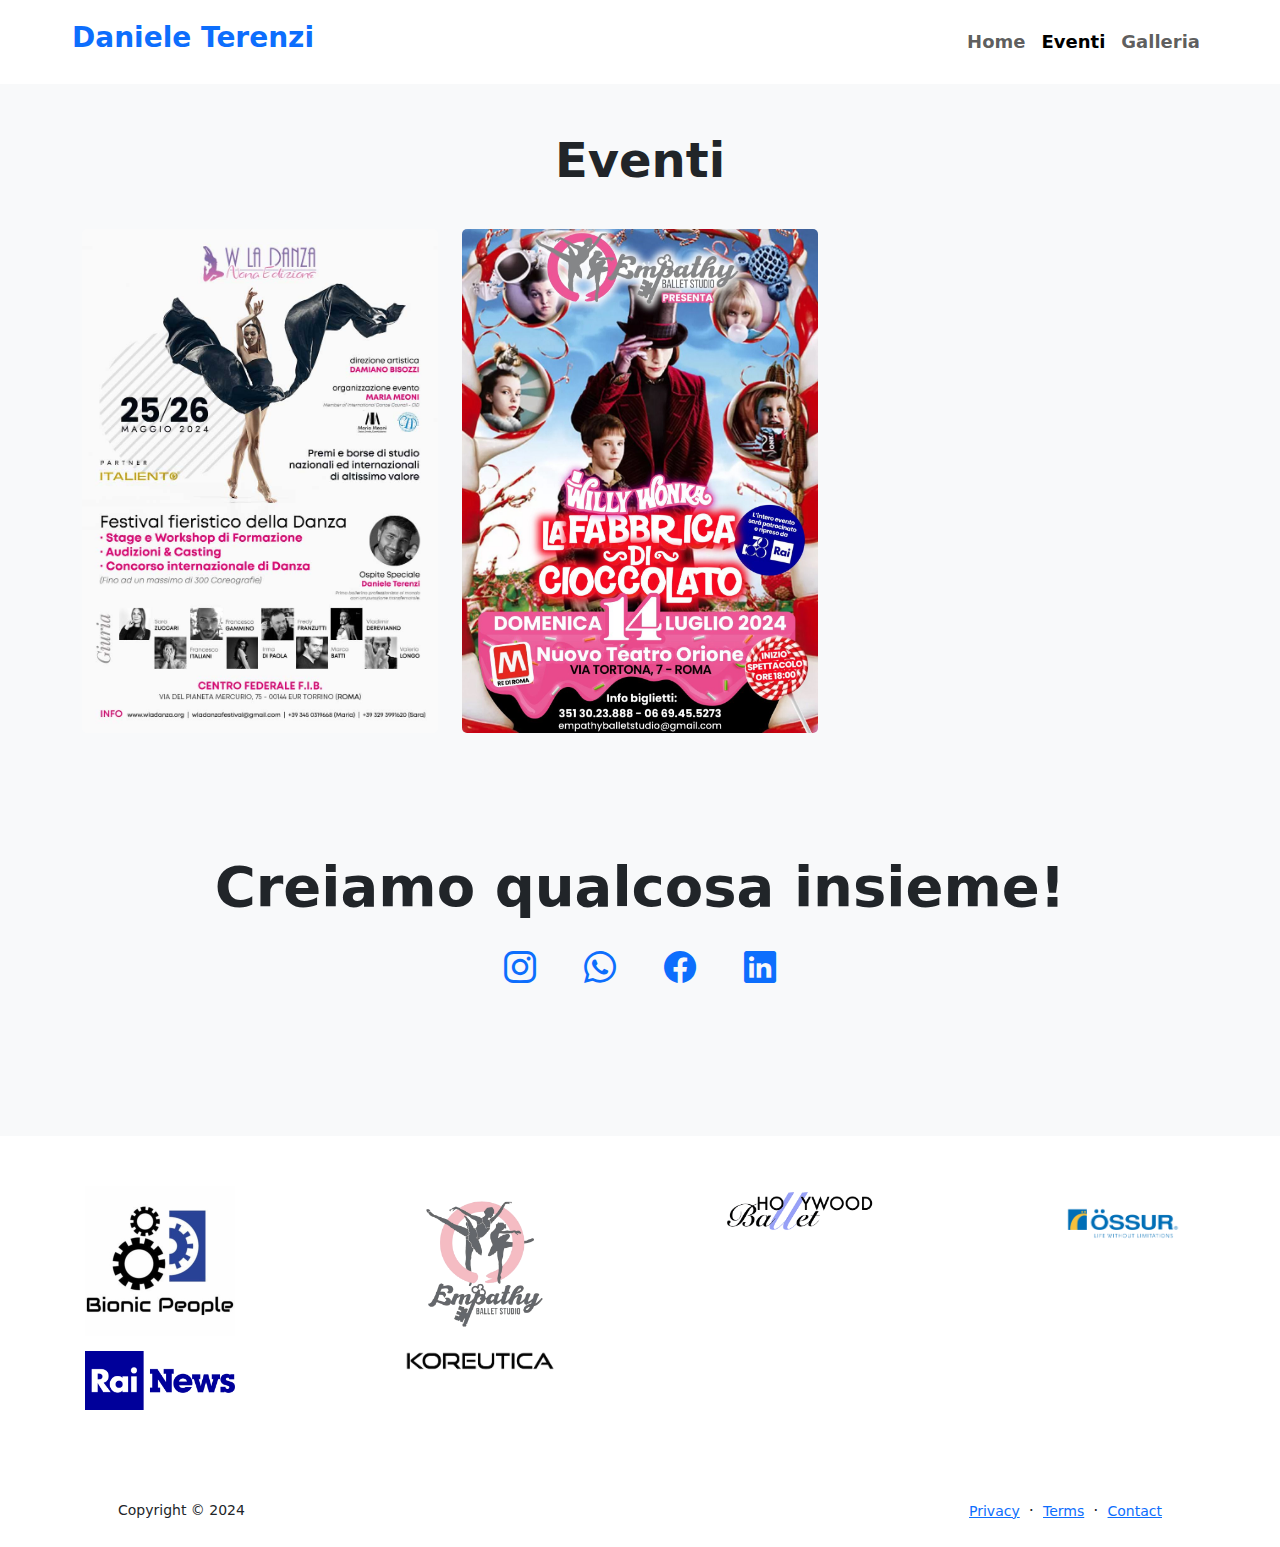
==== daniele/eventi.html @ 932a0d4e "primo commit" ====
<!doctype html>
<html lang="en">

<head>
    <meta charset="utf-8">
    <meta name="viewport" content="width=device-width, initial-scale=1">
    <title>Daniele Terenzi</title>
    <link href="https://cdn.jsdelivr.net/npm/bootstrap-icons@1.8.1/font/bootstrap-icons.css" rel="stylesheet" />
    <link href="https://cdn.jsdelivr.net/npm/bootstrap@5.3.3/dist/css/bootstrap.min.css" rel="stylesheet"
        integrity="sha384-QWTKZyjpPEjISv5WaRU9OFeRpok6YctnYmDr5pNlyT2bRjXh0JMhjY6hW+ALEwIH" crossorigin="anonymous">
    <link rel="stylesheet" href="style2.css">
</head>

<body>
    <main>
        <!-- navbar -->
        <nav class="navbar navbar-expand-lg navbar-light bg-white py-3">
            <div class="container-fluid px-5 mx-4">
                <a class="navbar-brand" href="index.html"><h3 class="fw-bolder text-primary">Daniele
                        Terenzi </h3></a>
                <button class="navbar-toggler" type="button" data-bs-toggle="collapse"
                    data-bs-target="#navbarSupportedContent" aria-controls="navbarSupportedContent"
                    aria-expanded="false" aria-label="Toggle navigation"><span
                        class="navbar-toggler-icon"></span></button>
                <div class="collapse navbar-collapse" id="navbarSupportedContent">
                    <ul class="navbar-nav ms-auto mb-2 mb-lg-0 small fw-bolder">
                        <li class="nav-item"><a class="nav-link" href="index.html">Home</a></li>
                        <li class="nav-item"><a class="nav-link active" href="eventi.html">Eventi</a></li>
                        <li class="nav-item"><a class="nav-link" href="galleria.html">Galleria</a></li>
                    </ul>
                </div>
            </div>
        </nav>
        <!-- Fine Navbar -->

        <!-- MAIN -->
        <div class="blog-home5 bg-light py-5">
            <div class="container">
              <!-- Row  -->
              <div class="row justify-content-center">
                <!-- Column -->
                <div class="col-md-8 text-center">
                  <h3 class="mb-3 display-5 fw-bolder">Eventi</h3>
                  <!-- <h6 class="subtitle font-weight-normal">You can relay on our amazing features list and also our customer services will be great experience for you without doubt</h6> -->
                </div>
                <!-- Column -->
              </div>
              <!-- Row  -->
              <div class="row mt-4">
                <!-- Column -->
                <div class="col-md-4">
                  <div class="card b-h-box position-relative font-14 border-0 mb-4"><a target="blank" href="https://www.wladanza.org/"><img class="card-img" src="/daniele/img/WlaDanza-nona-edizione-2024.jpg" alt="Card image"></a></div>
                </div>
                <div class="col-md-4">
                  <div class="card b-h-box position-relative font-14 border-0 mb-4"><a target="blank" href="https://www.empathyballetstudio.it/"><img class="card-img" src="/daniele/img/volantino willy wonka.jpeg" alt="Card image"></a></div>
                </div>
                <!-- Column -->
          </div>
          
          <!-- Call to action section-->
        <div class="py-5 ">
            <div class="container px-5 my-5">
                <div class="text-center">
                    <h2 class="display-4 fw-bolder mb-4">Creiamo qualcosa insieme!</h2>
                    <div class="d-flex justify-content-center fs-2 gap-5">
                        <a class="text-gradient" href="#!"><i class="bi bi-instagram"></i></a>
                        <a class="text-gradient" href="#!"><i class="bi bi-whatsapp"></i></a>
                        <a class="text-gradient" href="#!"><i class="bi bi-facebook"></i></a>
                        <a class="text-gradient" href="#!"><i class="bi bi-linkedin"></i></a>
                    </div>
                </div>
            </div>
        </div>
    </div>
</div>
        </section>
          
        <div class="container-fluid sponsor-section">
            <div class="row text-center">
                <div class="col-md-3 col-sm-6">
                    <img src="/daniele/img/bionicpeople.png" alt="Sponsor bionicpeople" class="sponsor-logo img-fluid">
                </div>
                <div class="col-md-3 col-sm-6">
                    <img src="/daniele/img/empathy.png" alt="Sponsor empathyballett" class="sponsor-logo img-fluid">
                </div>
                <div class="col-md-3 col-sm-6">
                    <img src="/daniele/img/hollywoodballet.png" alt="Sponsor hollywoodballet" class="sponsor-logo img-fluid">
                </div>
                <div class="col-md-3 col-sm-6">
                    <img src="/daniele/img/Ossur-Company-Logo_Blue_Tagline.png" alt="Sponsor ossur" class="sponsor-logo img-fluid">
                </div>
                <div class="col-md-3 col-sm-6">
                    <img src="/daniele/img/Rai_News_-_Logo_2021.svg.png" alt="Sponsor rainews" class="sponsor-logo img-fluid">
                </div>
                <div class="col-md-3 col-sm-6">
                    <img src="/daniele/img/Koreutica_80ll0.png" alt="Sponsor koreutica" class="sponsor-logo img-fluid">
                </div>
            </div>
        </div>

        
        <!-- Footer-->
    <footer class="bg-white py-4 mt-auto">
        <div class="container px-5">
            <div class="row align-items-center justify-content-between flex-column flex-sm-row">
                <div class="col-auto">
                    <div class="small m-0">Copyright &copy; 2024</div>
                </div>
                <div class="col-auto">
                    <a class="small" href="#!">Privacy</a>
                    <span class="mx-1">&middot;</span>
                    <a class="small" href="#!">Terms</a>
                    <span class="mx-1">&middot;</span>
                    <a class="small" href="#!">Contact</a>
                </div>
            </div>
        </div>
    </footer>












        <script src="https://cdn.jsdelivr.net/npm/bootstrap@5.3.3/dist/js/bootstrap.bundle.min.js"
        integrity="sha384-YvpcrYf0tY3lHB60NNkmXc5s9fDVZLESaAA55NDzOxhy9GkcIdslK1eN7N6jIeHz"
        crossorigin="anonymous"></script>
</body>

</html>
---- daniele/style2.css ----
li{
    font-size: 18px;
}




.profile {
    position: relative;
    height: 75vw;
    width: 75vw;
    border-radius: 5vw;
    margin-top: 5vw;
    max-height: 40rem;
    max-width: 40rem;
  }
  .profile .profile-img {
    height: 80vw;
    max-height: 45rem;
    position: absolute;
    bottom: 0;
    left: 50%;
    box-shadow: 0 0 2rem 0 rgba(0, 0, 0, 0.726);
    transform: translateX(-50%);
  }


  .blog-home5 .card-title {
    font-size: 18px;
  }
  
  .blog-home5 .subtitle {
      
      line-height: 24px;
  }
  
  .blog-home5 .card.card-shadow {
      -webkit-box-shadow: 0px 0px 30px rgba(115, 128, 157, 0.1);
      box-shadow: 0px 0px 30px rgba(115, 128, 157, 0.1);
  }
  
  .blog-home5 .b-h-box .card-img-overlay {
    bottom: 0px;
    top: auto;
    -webkit-transition: 0.2s ease-in;
    -o-transition: 0.2s ease-in;
    transition: 0.2s ease-in;
    height: 55%;
  }
  
  .blog-home5 .b-h-box .card-title {
      color: #ffffff;
  }
  
  .blog-home5 .b-h-box {
    color: #ffffff;
  }
  
  .blog-home5 .b-h-box .card-text {
    display: none;
  }
  
  .blog-home5 .b-h-box:hover {
    color: #8d97ad;
  }
  
  
  .blog-home5 .b-h-box:hover .card-title {
    margin: 15px 0;
  }
  
  .blog-home5 .b-h-box:hover .card-text {
    display: block;
  }
  
  .blog-home5 .bg-danger-gradiant {
      background: #ff4d7e;
      background: -webkit-linear-gradient(legacy-direction(to right), #ff4d7e 0%, #ff6a5b 100%);
      background: -webkit-gradient(linear, left top, right top, from(#ff4d7e), to(#ff6a5b));
      background: -webkit-linear-gradient(left, #ff4d7e 0%, #ff6a5b 100%);
      background: -o-linear-gradient(left, #ff4d7e 0%, #ff6a5b 100%);
      background: linear-gradient(to right, #ff4d7e 0%, #ff6a5b 100%);
  }
  
  .blog-home5 .font-14 {
    font-size: 14px;
  }
/* CHATGPT STYLE */
  .sponsor-section {
    margin-top: 50px;
    margin-bottom: 50px;
}

.sponsor-logo {
    max-width: 150px;
    margin: 0 auto 15px;
    transition: transform 0.3s;
}
.sponsor-logo:hover {
    transform: scale(1.1);
}

.services-section {
  padding: 60px 0;
}
.services-title {
  text-align: center;
  margin-bottom: 40px;
}
.service-box {
  padding: 20px;
  border: 1px solid #d3d3d3;
  border-radius: 10px;
  margin-bottom: 20px;
  transition: box-shadow 0.3s;
}
.service-box:hover {
  box-shadow: 0 4px 8px rgba(0, 0, 0, 0.1);
}
.service-icon {
  font-size: 40px;
  margin-bottom: 20px;
  color: #007bff;
}
  
  @media (max-width:768px) {
    .blog-home5 .b-h-box .card-img-overlay {
      height: 40%;
    }
  }
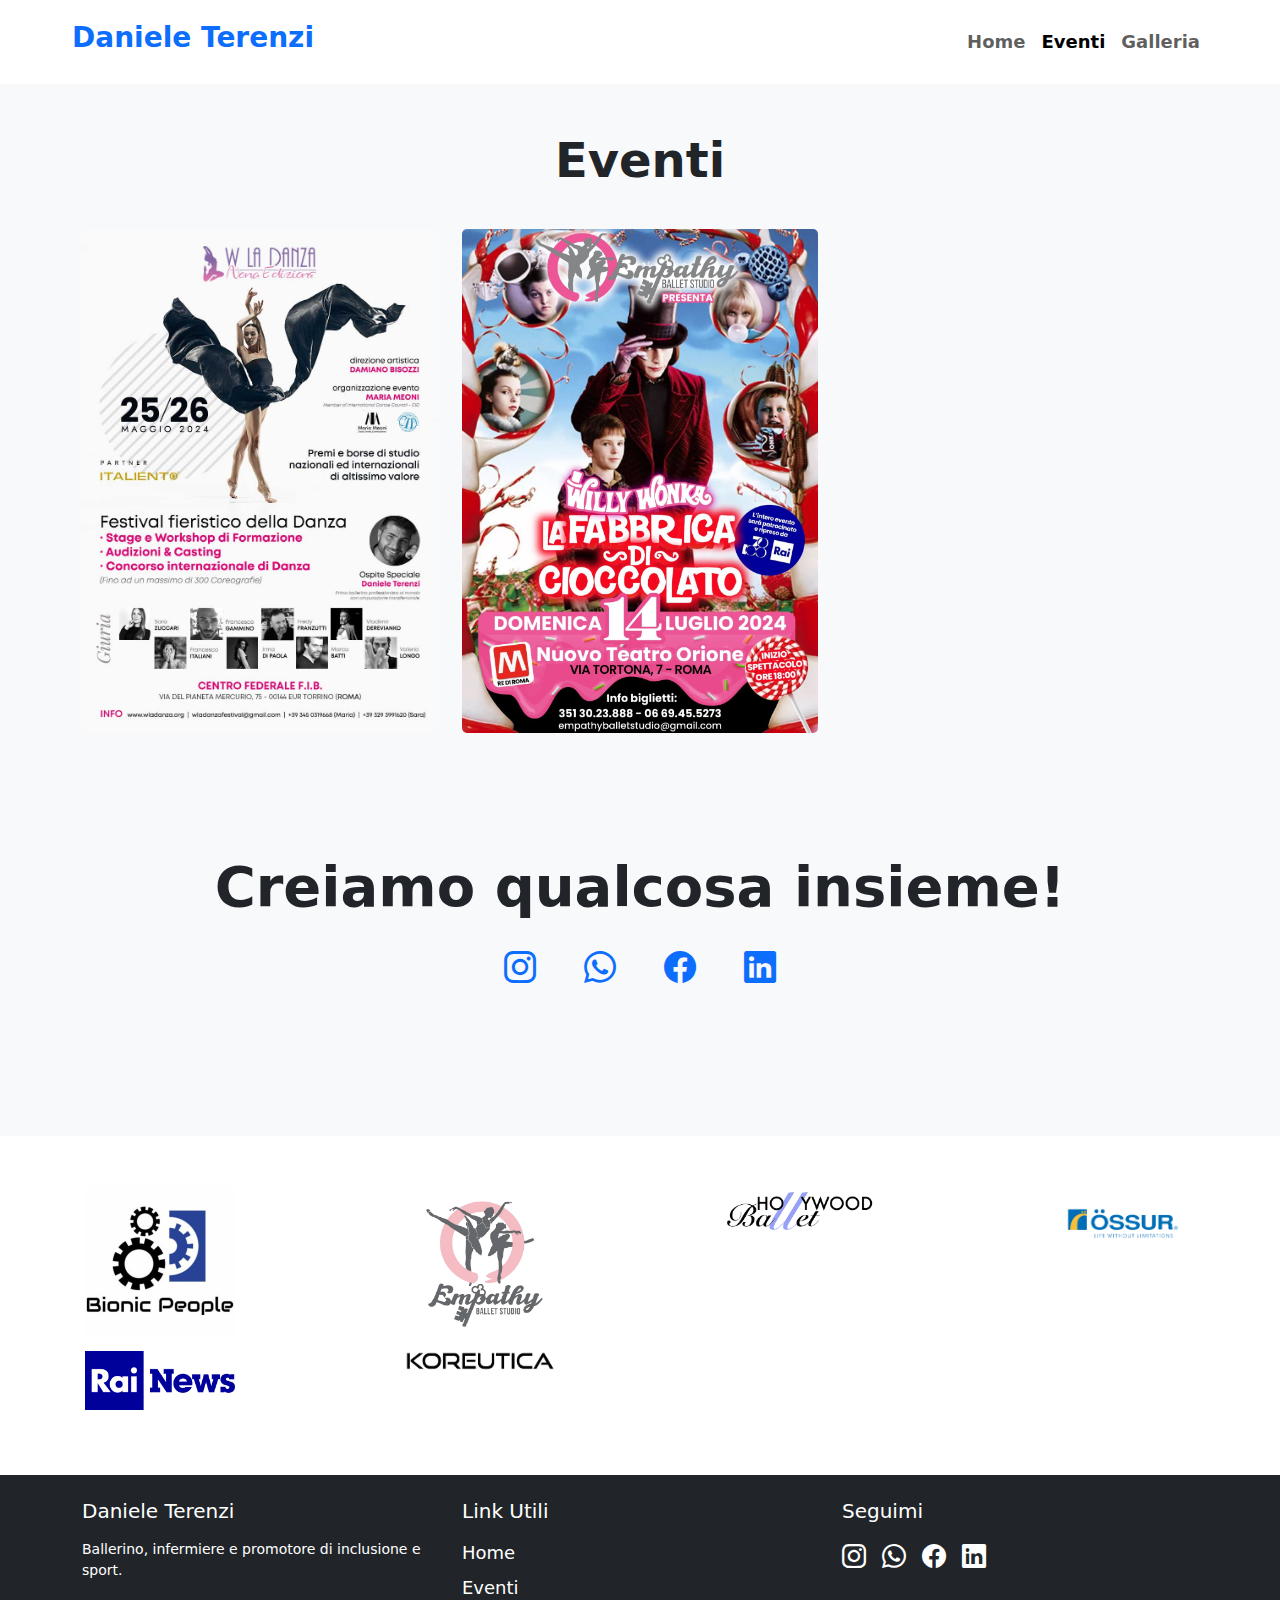
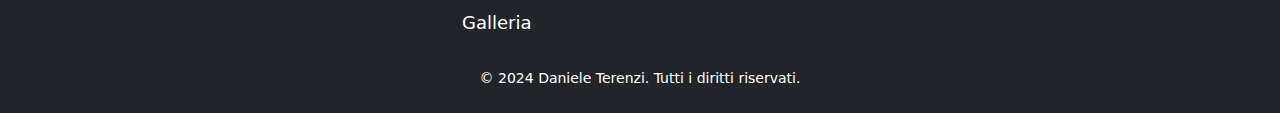
==== commit 7634eae6: "Update 060624" ====
--- a/daniele/eventi.html
+++ b/daniele/eventi.html
@@ -99,23 +99,44 @@
         </div>
 
         
-        <!-- Footer-->
-    <footer class="bg-white py-4 mt-auto">
-        <div class="container px-5">
-            <div class="row align-items-center justify-content-between flex-column flex-sm-row">
-                <div class="col-auto">
-                    <div class="small m-0">Copyright &copy; 2024</div>
-                </div>
-                <div class="col-auto">
-                    <a class="small" href="#!">Privacy</a>
-                    <span class="mx-1">&middot;</span>
-                    <a class="small" href="#!">Terms</a>
-                    <span class="mx-1">&middot;</span>
-                    <a class="small" href="#!">Contact</a>
+        <!-- Footer -->
+<footer class="bg-dark text-white py-4">
+    <div class="container">
+        <div class="row">
+            <!-- Logo e breve descrizione -->
+            <div class="col-md-4">
+                <h5>Daniele Terenzi</h5>
+                <p>Ballerino, infermiere e promotore di inclusione e sport.</p>
+            </div>
+            <!-- Link utili -->
+            <div class="col-md-4">
+                <h5>Link Utili</h5>
+                <ul class="list-unstyled">
+                    <li><a href="index.html" class="text-white">Home</a></li>
+                    <li><a href="eventi.html" class="text-white">Eventi</a></li>
+                    <li><a href="galleria.html" class="text-white">Galleria</a></li>
+                </ul>
+            </div>
+            <!-- Social Media -->
+            <div class="col-md-4">
+                <h5>Seguimi</h5>
+                <div class="d-flex justify-content-start">
+                    <a class="text-white me-3" href="#!"><i class="bi bi-instagram"></i></a>
+                    <a class="text-white me-3" href="#!"><i class="bi bi-whatsapp"></i></a>
+                    <a class="text-white me-3" href="#!"><i class="bi bi-facebook"></i></a>
+                    <a class="text-white me-3" href="#!"><i class="bi bi-linkedin"></i></a>
                 </div>
             </div>
         </div>
-    </footer>
+        <!-- Informazioni di copyright -->
+        <div class="row mt-3">
+            <div class="col-12 text-center">
+                <p class="mb-0">&copy; 2024 Daniele Terenzi. Tutti i diritti riservati.</p>
+            </div>
+        </div>
+    </div>
+</footer>
+<!-- Fine Footer -->
 
 
 
--- a/daniele/style2.css
+++ b/daniele/style2.css
@@ -85,7 +85,7 @@
   .blog-home5 .font-14 {
     font-size: 14px;
   }
-/* CHATGPT STYLE */
+  
   .sponsor-section {
     margin-top: 50px;
     margin-bottom: 50px;
@@ -122,6 +122,46 @@
   margin-bottom: 20px;
   color: #007bff;
 }
+
+/* Footer */
+
+/* Stile per il footer */
+footer {
+  background-color: #343a40;
+  color: #ffffff;
+}
+
+footer a {
+  color: #ffffff;
+  text-decoration: none;
+}
+
+footer a:hover {
+  color: #007bff;
+  text-decoration: underline;
+}
+
+footer h5 {
+  font-size: 1.25rem;
+  margin-bottom: 1rem;
+}
+
+footer p {
+  font-size: 0.875rem;
+}
+
+footer ul {
+  padding-left: 0;
+  list-style: none;
+}
+
+footer ul li {
+  margin-bottom: 0.5rem;
+}
+
+footer .bi {
+  font-size: 1.5rem;
+}
   
   @media (max-width:768px) {
     .blog-home5 .b-h-box .card-img-overlay {
